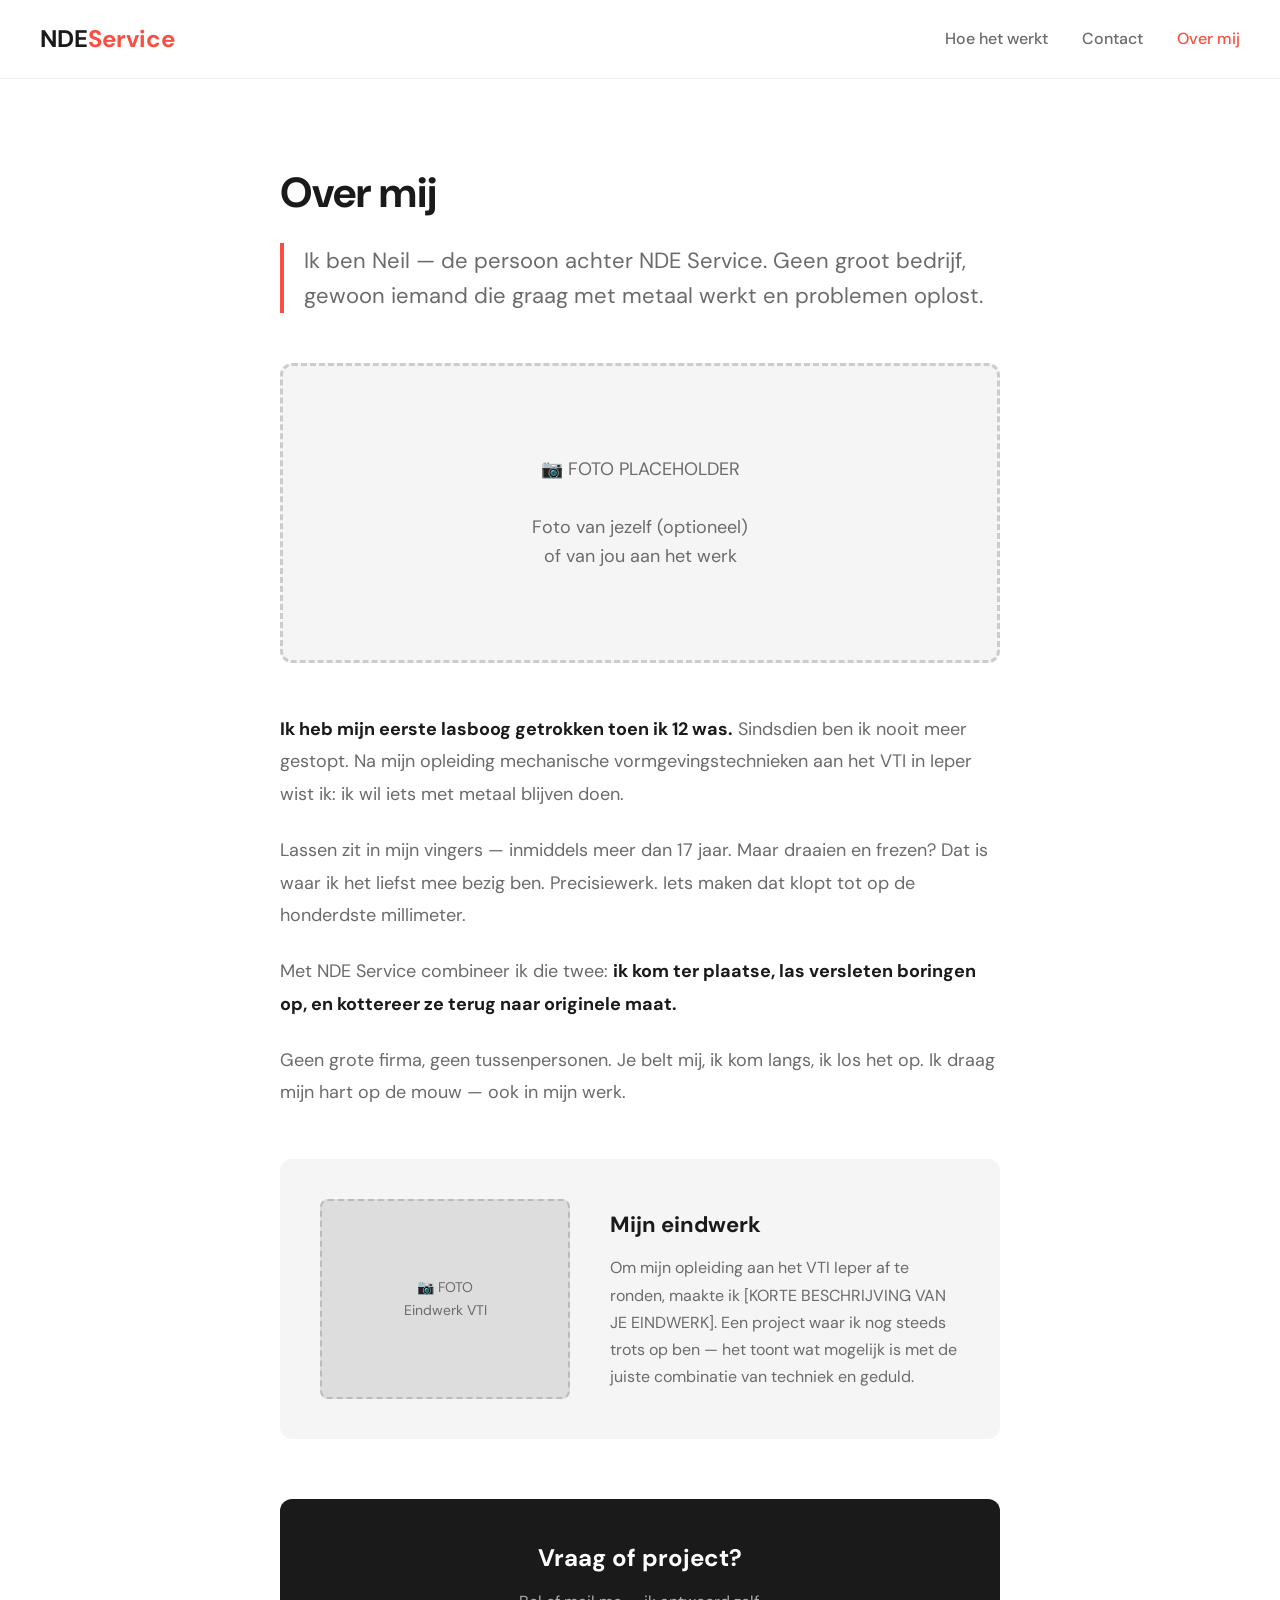
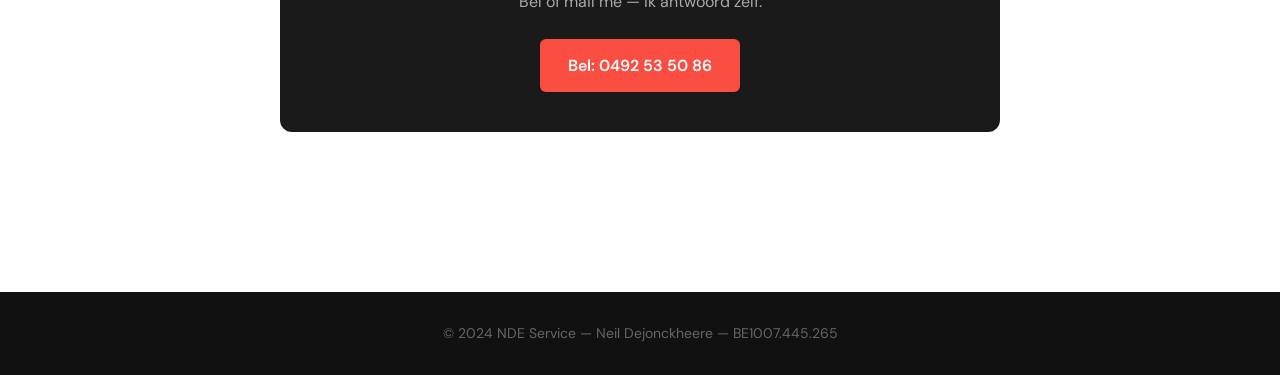
==== over-mij.html @ e146a360 "first commit" ====
<!DOCTYPE html>
<html lang="nl">
<head>
    <meta charset="UTF-8">
    <meta name="viewport" content="width=device-width, initial-scale=1.0">
    <title>Over mij — NDE Service</title>
    <link rel="preconnect" href="https://fonts.googleapis.com">
    <link href="https://fonts.googleapis.com/css2?family=DM+Sans:wght@400;500;700&display=swap" rel="stylesheet">
    <style>
        :root {
            --kleur-donker: #1a1a1a;
            --kleur-oranje: #fa4e42;
            --kleur-grijs: #6b6b6b;
            --kleur-lichtgrijs: #f5f5f5;
            --kleur-wit: #ffffff;
        }

        * {
            margin: 0;
            padding: 0;
            box-sizing: border-box;
        }

        body {
            font-family: 'DM Sans', sans-serif;
            color: var(--kleur-donker);
            line-height: 1.6;
            background: var(--kleur-wit);
        }

        /* ============ HEADER ============ */
        header {
            padding: 20px 40px;
            display: flex;
            justify-content: space-between;
            align-items: center;
            border-bottom: 1px solid #eee;
        }

        .logo {
            font-size: 24px;
            font-weight: 700;
            color: var(--kleur-donker);
            text-decoration: none;
        }

        .logo span {
            color: var(--kleur-oranje);
        }

        nav a {
            margin-left: 30px;
            text-decoration: none;
            color: var(--kleur-grijs);
            font-weight: 500;
            transition: color 0.2s;
        }

        nav a:hover, nav a.actief {
            color: var(--kleur-oranje);
        }

        /* ============ OVER MIJ CONTENT ============ */
        .over-mij {
            padding: 80px 40px;
            max-width: 800px;
            margin: 0 auto;
        }

        .over-mij h1 {
            font-size: 42px;
            margin-bottom: 16px;
        }

        .intro {
            font-size: 22px;
            color: var(--kleur-grijs);
            margin-bottom: 50px;
            border-left: 4px solid var(--kleur-oranje);
            padding-left: 20px;
        }

        .foto-placeholder {
            background: var(--kleur-lichtgrijs);
            height: 300px;
            border-radius: 12px;
            margin-bottom: 50px;
            display: flex;
            align-items: center;
            justify-content: center;
            border: 3px dashed #ccc;
            color: var(--kleur-grijs);
            font-size: 18px;
            text-align: center;
        }

        .verhaal p {
            font-size: 18px;
            color: var(--kleur-grijs);
            margin-bottom: 24px;
            line-height: 1.8;
        }

        .verhaal strong {
            color: var(--kleur-donker);
        }

        /* ============ EINDWERK SECTIE ============ */
        .eindwerk {
            background: var(--kleur-lichtgrijs);
            padding: 40px;
            border-radius: 12px;
            margin-top: 50px;
            display: grid;
            grid-template-columns: 250px 1fr;
            gap: 40px;
            align-items: center;
        }

        .eindwerk-foto {
            background: #ddd;
            height: 200px;
            border-radius: 8px;
            display: flex;
            align-items: center;
            justify-content: center;
            border: 2px dashed #bbb;
            color: var(--kleur-grijs);
            font-size: 14px;
            text-align: center;
        }

        .eindwerk-tekst h3 {
            font-size: 22px;
            margin-bottom: 12px;
        }

        .eindwerk-tekst p {
            color: var(--kleur-grijs);
            font-size: 16px;
            line-height: 1.7;
        }

        /* ============ CTA SECTIE ============ */
        .cta {
            margin-top: 60px;
            padding: 40px;
            background: var(--kleur-donker);
            border-radius: 12px;
            text-align: center;
        }

        .cta h3 {
            color: white;
            font-size: 24px;
            margin-bottom: 12px;
        }

        .cta p {
            color: #aaa;
            margin-bottom: 24px;
        }

        .cta a {
            display: inline-block;
            padding: 14px 28px;
            background: var(--kleur-oranje);
            color: white;
            text-decoration: none;
            font-weight: 600;
            border-radius: 6px;
            transition: background 0.2s;
        }

        .cta a:hover {
            background: #e04438;
        }

        /* ============ FOOTER ============ */
        footer {
            background: #111;
            color: #666;
            padding: 30px 40px;
            text-align: center;
            font-size: 14px;
            margin-top: 80px;
        }

        /* ============ RESPONSIVE ============ */
        @media (max-width: 700px) {
            .over-mij h1 {
                font-size: 32px;
            }

            .eindwerk {
                grid-template-columns: 1fr;
                text-align: center;
            }

            header {
                flex-direction: column;
                gap: 20px;
            }

            nav a {
                margin: 0 15px;
            }
        }
    </style>
</head>
<body>

    <!-- ============ HEADER ============ -->
    <header>
        <a href="index.html" class="logo">NDE<span>Service</span></a>
        <nav>
            <a href="index.html#proces">Hoe het werkt</a>
            <a href="index.html#contact">Contact</a>
            <a href="over-mij.html" class="actief">Over mij</a>
        </nav>
    </header>

    <!-- ============ OVER MIJ ============ -->
    <section class="over-mij">
        
        <h1>Over mij</h1>
        
        <p class="intro">Ik ben Neil — de persoon achter NDE Service. Geen groot bedrijf, gewoon iemand die graag met metaal werkt en problemen oplost.</p>

        <div class="foto-placeholder">
            📷 FOTO PLACEHOLDER<br><br>
            Foto van jezelf (optioneel)<br>
            of van jou aan het werk
        </div>

        <div class="verhaal">
            <p><strong>Ik heb mijn eerste lasboog getrokken toen ik 12 was.</strong> Sindsdien ben ik nooit meer gestopt. Na mijn opleiding mechanische vormgevingstechnieken aan het VTI in Ieper wist ik: ik wil iets met metaal blijven doen.</p>
            
            <p>Lassen zit in mijn vingers — inmiddels meer dan 17 jaar. Maar draaien en frezen? Dat is waar ik het liefst mee bezig ben. Precisiewerk. Iets maken dat klopt tot op de honderdste millimeter.</p>
            
            <p>Met NDE Service combineer ik die twee: <strong>ik kom ter plaatse, las versleten boringen op, en kottereer ze terug naar originele maat.</strong></p>

            <p>Geen grote firma, geen tussenpersonen. Je belt mij, ik kom langs, ik los het op. Ik draag mijn hart op de mouw — ook in mijn werk.</p>
        </div>

        <!-- ============ EINDWERK ============ -->
        <div class="eindwerk">
            <div class="eindwerk-foto">
                📷 FOTO<br>Eindwerk VTI
            </div>
            <div class="eindwerk-tekst">
                <h3>Mijn eindwerk</h3>
                <p>Om mijn opleiding aan het VTI Ieper af te ronden, maakte ik [KORTE BESCHRIJVING VAN JE EINDWERK]. Een project waar ik nog steeds trots op ben — het toont wat mogelijk is met de juiste combinatie van techniek en geduld.</p>
            </div>
        </div>

        <!-- ============ CTA ============ -->
        <div class="cta">
            <h3>Vraag of project?</h3>
            <p>Bel of mail me — ik antwoord zelf.</p>
            <a href="tel:+32492535086">Bel: 0492 53 50 86</a>
        </div>

    </section>

    <!-- ============ FOOTER ============ -->
    <footer>
        © 2024 NDE Service — Neil Dejonckheere — BE1007.445.265
    </footer>

</body>
</html>
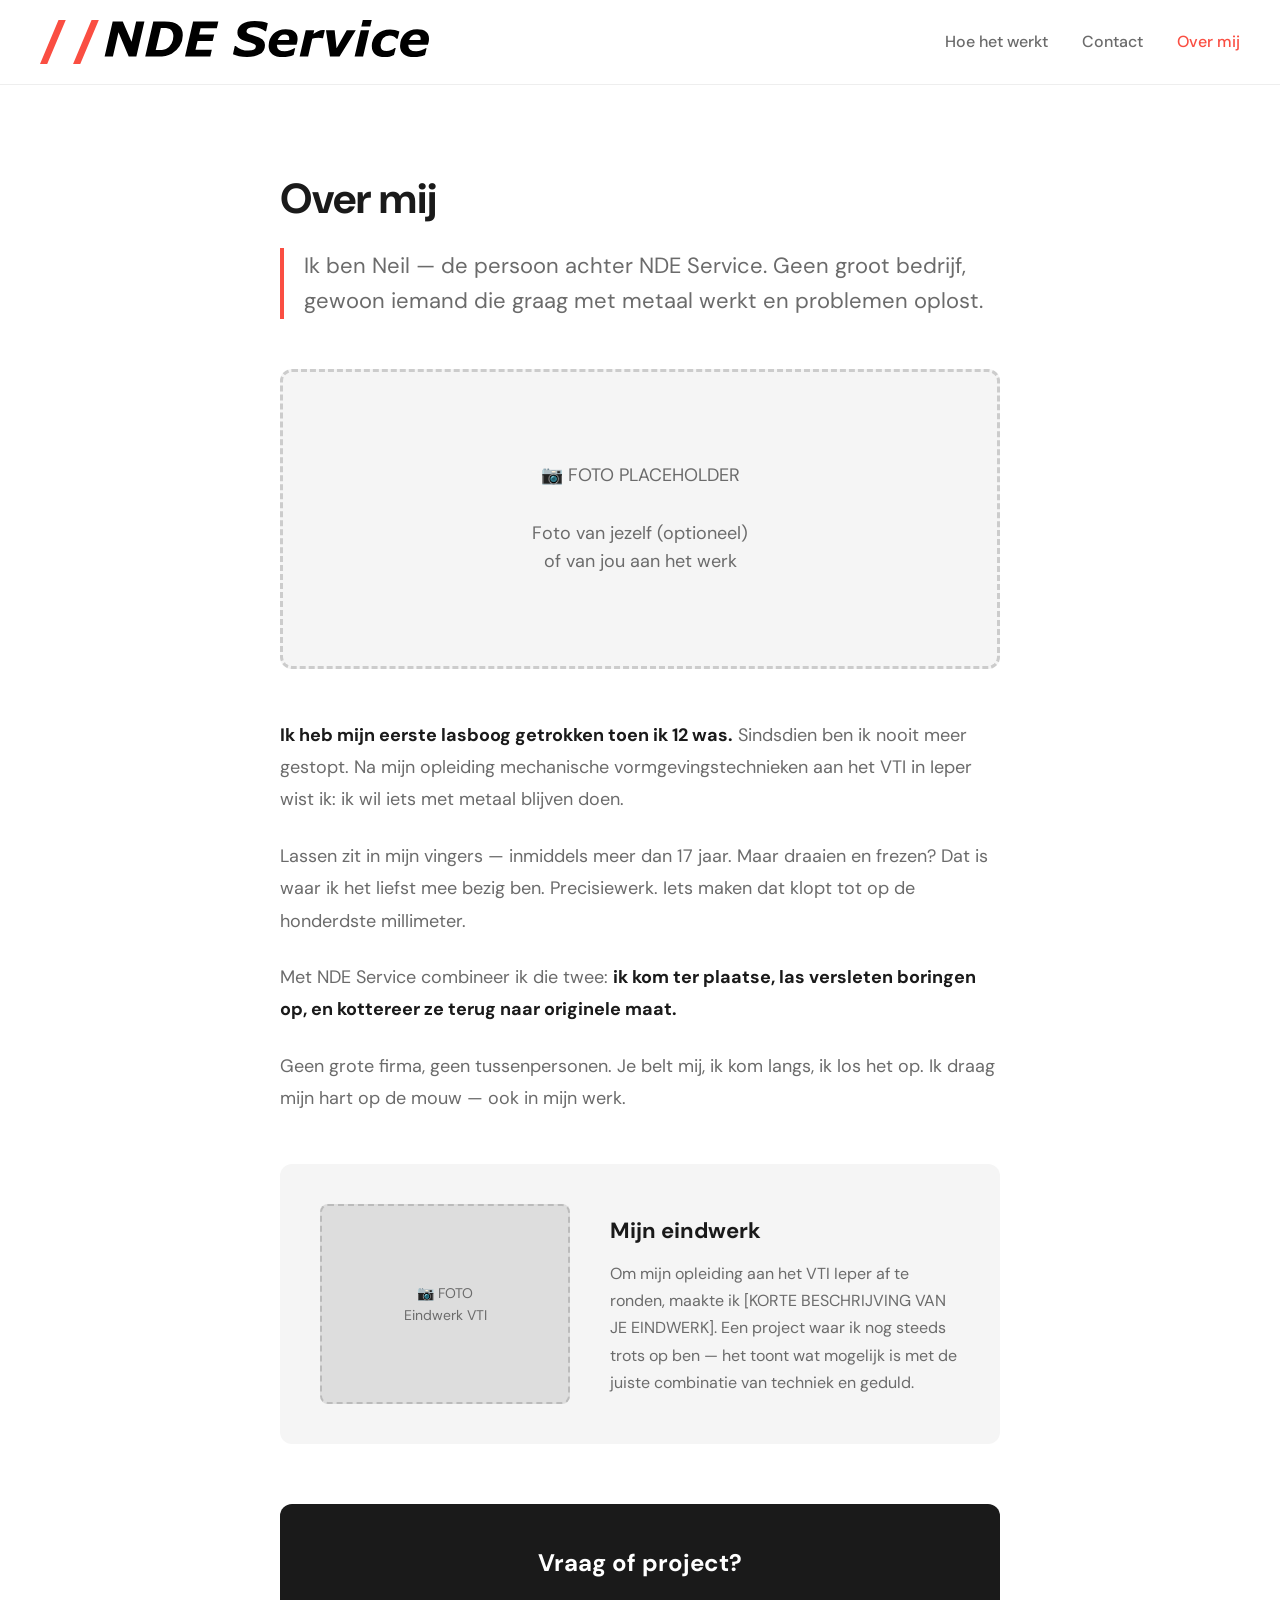
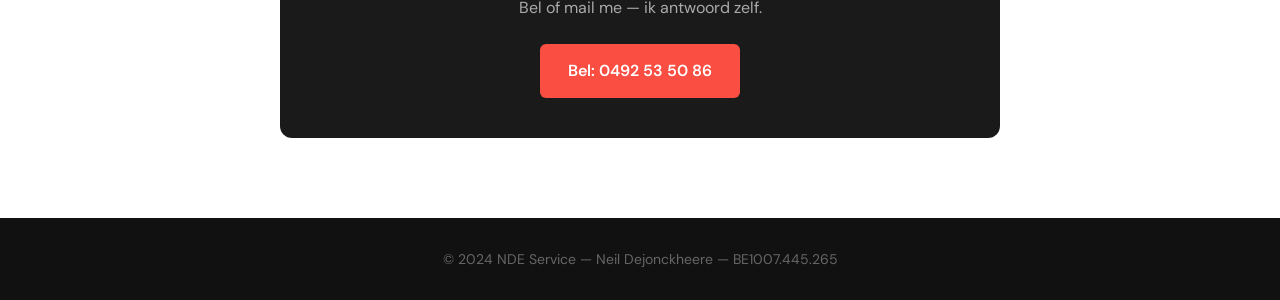
==== commit 5e984bc2: "0.1" ====
--- a/over-mij.html
+++ b/over-mij.html
@@ -4,215 +4,18 @@
     <meta charset="UTF-8">
     <meta name="viewport" content="width=device-width, initial-scale=1.0">
     <title>Over mij — NDE Service</title>
+    <link rel="icon" href="images/Favicon.png" type="image/png">
     <link rel="preconnect" href="https://fonts.googleapis.com">
     <link href="https://fonts.googleapis.com/css2?family=DM+Sans:wght@400;500;700&display=swap" rel="stylesheet">
-    <style>
-        :root {
-            --kleur-donker: #1a1a1a;
-            --kleur-oranje: #fa4e42;
-            --kleur-grijs: #6b6b6b;
-            --kleur-lichtgrijs: #f5f5f5;
-            --kleur-wit: #ffffff;
-        }
-
-        * {
-            margin: 0;
-            padding: 0;
-            box-sizing: border-box;
-        }
-
-        body {
-            font-family: 'DM Sans', sans-serif;
-            color: var(--kleur-donker);
-            line-height: 1.6;
-            background: var(--kleur-wit);
-        }
-
-        /* ============ HEADER ============ */
-        header {
-            padding: 20px 40px;
-            display: flex;
-            justify-content: space-between;
-            align-items: center;
-            border-bottom: 1px solid #eee;
-        }
-
-        .logo {
-            font-size: 24px;
-            font-weight: 700;
-            color: var(--kleur-donker);
-            text-decoration: none;
-        }
-
-        .logo span {
-            color: var(--kleur-oranje);
-        }
-
-        nav a {
-            margin-left: 30px;
-            text-decoration: none;
-            color: var(--kleur-grijs);
-            font-weight: 500;
-            transition: color 0.2s;
-        }
-
-        nav a:hover, nav a.actief {
-            color: var(--kleur-oranje);
-        }
-
-        /* ============ OVER MIJ CONTENT ============ */
-        .over-mij {
-            padding: 80px 40px;
-            max-width: 800px;
-            margin: 0 auto;
-        }
-
-        .over-mij h1 {
-            font-size: 42px;
-            margin-bottom: 16px;
-        }
-
-        .intro {
-            font-size: 22px;
-            color: var(--kleur-grijs);
-            margin-bottom: 50px;
-            border-left: 4px solid var(--kleur-oranje);
-            padding-left: 20px;
-        }
-
-        .foto-placeholder {
-            background: var(--kleur-lichtgrijs);
-            height: 300px;
-            border-radius: 12px;
-            margin-bottom: 50px;
-            display: flex;
-            align-items: center;
-            justify-content: center;
-            border: 3px dashed #ccc;
-            color: var(--kleur-grijs);
-            font-size: 18px;
-            text-align: center;
-        }
-
-        .verhaal p {
-            font-size: 18px;
-            color: var(--kleur-grijs);
-            margin-bottom: 24px;
-            line-height: 1.8;
-        }
-
-        .verhaal strong {
-            color: var(--kleur-donker);
-        }
-
-        /* ============ EINDWERK SECTIE ============ */
-        .eindwerk {
-            background: var(--kleur-lichtgrijs);
-            padding: 40px;
-            border-radius: 12px;
-            margin-top: 50px;
-            display: grid;
-            grid-template-columns: 250px 1fr;
-            gap: 40px;
-            align-items: center;
-        }
-
-        .eindwerk-foto {
-            background: #ddd;
-            height: 200px;
-            border-radius: 8px;
-            display: flex;
-            align-items: center;
-            justify-content: center;
-            border: 2px dashed #bbb;
-            color: var(--kleur-grijs);
-            font-size: 14px;
-            text-align: center;
-        }
-
-        .eindwerk-tekst h3 {
-            font-size: 22px;
-            margin-bottom: 12px;
-        }
-
-        .eindwerk-tekst p {
-            color: var(--kleur-grijs);
-            font-size: 16px;
-            line-height: 1.7;
-        }
-
-        /* ============ CTA SECTIE ============ */
-        .cta {
-            margin-top: 60px;
-            padding: 40px;
-            background: var(--kleur-donker);
-            border-radius: 12px;
-            text-align: center;
-        }
-
-        .cta h3 {
-            color: white;
-            font-size: 24px;
-            margin-bottom: 12px;
-        }
-
-        .cta p {
-            color: #aaa;
-            margin-bottom: 24px;
-        }
-
-        .cta a {
-            display: inline-block;
-            padding: 14px 28px;
-            background: var(--kleur-oranje);
-            color: white;
-            text-decoration: none;
-            font-weight: 600;
-            border-radius: 6px;
-            transition: background 0.2s;
-        }
-
-        .cta a:hover {
-            background: #e04438;
-        }
-
-        /* ============ FOOTER ============ */
-        footer {
-            background: #111;
-            color: #666;
-            padding: 30px 40px;
-            text-align: center;
-            font-size: 14px;
-            margin-top: 80px;
-        }
-
-        /* ============ RESPONSIVE ============ */
-        @media (max-width: 700px) {
-            .over-mij h1 {
-                font-size: 32px;
-            }
-
-            .eindwerk {
-                grid-template-columns: 1fr;
-                text-align: center;
-            }
-
-            header {
-                flex-direction: column;
-                gap: 20px;
-            }
-
-            nav a {
-                margin: 0 15px;
-            }
-        }
-    </style>
+    <link rel="stylesheet" href="style.css">
 </head>
 <body>
 
     <!-- ============ HEADER ============ -->
     <header>
-        <a href="index.html" class="logo">NDE<span>Service</span></a>
+        <a href="index.html" class="logo">
+            <img src="images/logo.svg" alt="NDE Service">
+        </a>
         <nav>
             <a href="index.html#proces">Hoe het werkt</a>
             <a href="index.html#contact">Contact</a>
--- a/style.css
+++ b/style.css
@@ -0,0 +1,466 @@
+/* ============ VARIABELEN ============ */
+:root {
+    --kleur-donker: #1a1a1a;
+    --kleur-oranje: #fa4e42;
+    --kleur-grijs: #6b6b6b;
+    --kleur-lichtgrijs: #f5f5f5;
+    --kleur-wit: #ffffff;
+}
+
+/* ============ RESET ============ */
+* {
+    margin: 0;
+    padding: 0;
+    box-sizing: border-box;
+}
+
+body {
+    font-family: 'DM Sans', sans-serif;
+    color: var(--kleur-donker);
+    line-height: 1.6;
+    background: var(--kleur-wit);
+}
+
+/* ============ HEADER ============ */
+header {
+    padding: 20px 40px;
+    display: flex;
+    justify-content: space-between;
+    align-items: center;
+    border-bottom: 1px solid #eee;
+    position: sticky;
+    top: 0;
+    background: var(--kleur-wit);
+    z-index: 100;
+}
+
+.logo {
+    text-decoration: none;
+    display: inline-flex;
+    align-items: center;
+}
+
+.logo img {
+    height: 44px;
+    width: auto;
+}
+
+nav a {
+    margin-left: 30px;
+    text-decoration: none;
+    color: var(--kleur-grijs);
+    font-weight: 500;
+    transition: color 0.2s;
+}
+
+nav a:hover, nav a.actief {
+    color: var(--kleur-oranje);
+}
+
+/* ============ KNOPPEN ============ */
+.btn {
+    display: inline-block;
+    padding: 14px 28px;
+    font-size: 16px;
+    font-weight: 600;
+    text-decoration: none;
+    border-radius: 6px;
+    transition: all 0.2s;
+}
+
+.btn-primary {
+    background: var(--kleur-oranje);
+    color: white;
+}
+
+.btn-primary:hover {
+    background: #e04438;
+}
+
+.btn-secondary {
+    background: transparent;
+    color: var(--kleur-donker);
+    border: 2px solid var(--kleur-donker);
+}
+
+.btn-secondary:hover {
+    background: var(--kleur-donker);
+    color: white;
+}
+
+/* ============ FOOTER ============ */
+footer {
+    background: #111;
+    color: #666;
+    padding: 30px 40px;
+    text-align: center;
+    font-size: 14px;
+}
+
+/* ============ HERO SECTIE ============ */
+.hero {
+    display: grid;
+    grid-template-columns: 1fr 1fr;
+    min-height: 80vh;
+    align-items: center;
+    padding: 60px 40px;
+    gap: 60px;
+}
+
+.hero-tekst h1 {
+    font-size: 48px;
+    font-weight: 700;
+    line-height: 1.1;
+    margin-bottom: 24px;
+}
+
+.hero-tekst h1 span {
+    color: var(--kleur-oranje);
+}
+
+.hero-tekst p {
+    font-size: 20px;
+    color: var(--kleur-grijs);
+    margin-bottom: 32px;
+    max-width: 500px;
+}
+
+.hero-contact {
+    display: flex;
+    gap: 16px;
+    flex-wrap: wrap;
+}
+
+.hero-foto {
+    background: var(--kleur-lichtgrijs);
+    height: 500px;
+    display: flex;
+    align-items: center;
+    justify-content: center;
+    border-radius: 12px;
+    border: 3px dashed #ccc;
+    color: var(--kleur-grijs);
+    font-size: 18px;
+    text-align: center;
+    padding: 20px;
+}
+
+/* ============ HOE HET WERKT ============ */
+.proces {
+    background: var(--kleur-lichtgrijs);
+    padding: 80px 40px;
+}
+
+.sectie-titel {
+    text-align: center;
+    margin-bottom: 60px;
+}
+
+.sectie-titel h2 {
+    font-size: 36px;
+    margin-bottom: 12px;
+}
+
+.sectie-titel p {
+    color: var(--kleur-grijs);
+    font-size: 18px;
+}
+
+.proces-stappen {
+    display: grid;
+    grid-template-columns: repeat(4, 1fr);
+    gap: 30px;
+    max-width: 1200px;
+    margin: 0 auto;
+}
+
+.stap {
+    background: white;
+    padding: 30px;
+    border-radius: 12px;
+    text-align: center;
+}
+
+.stap-nummer {
+    width: 50px;
+    height: 50px;
+    background: var(--kleur-oranje);
+    color: white;
+    border-radius: 50%;
+    display: flex;
+    align-items: center;
+    justify-content: center;
+    font-size: 20px;
+    font-weight: 700;
+    margin: 0 auto 20px;
+}
+
+.stap-foto {
+    background: var(--kleur-lichtgrijs);
+    height: 150px;
+    border-radius: 8px;
+    margin-bottom: 20px;
+    display: flex;
+    align-items: center;
+    justify-content: center;
+    border: 2px dashed #ccc;
+    color: var(--kleur-grijs);
+    font-size: 14px;
+}
+
+.stap h3 {
+    font-size: 18px;
+    margin-bottom: 10px;
+}
+
+.stap p {
+    color: var(--kleur-grijs);
+    font-size: 15px;
+}
+
+/* ============ VOOR WIE ============ */
+.voor-wie {
+    padding: 80px 40px;
+    max-width: 900px;
+    margin: 0 auto;
+    text-align: center;
+}
+
+.voor-wie h2 {
+    font-size: 36px;
+    margin-bottom: 40px;
+}
+
+.sectoren {
+    display: flex;
+    flex-wrap: wrap;
+    justify-content: center;
+    gap: 16px;
+}
+
+.sector {
+    background: var(--kleur-lichtgrijs);
+    padding: 16px 28px;
+    border-radius: 50px;
+    font-weight: 500;
+    color: var(--kleur-donker);
+}
+
+/* ============ CONTACT ============ */
+.contact {
+    background: var(--kleur-donker);
+    color: white;
+    padding: 80px 40px;
+    text-align: center;
+}
+
+.contact h2 {
+    font-size: 36px;
+    margin-bottom: 16px;
+}
+
+.contact p {
+    color: #aaa;
+    margin-bottom: 40px;
+    font-size: 18px;
+}
+
+.contact-info {
+    display: flex;
+    justify-content: center;
+    gap: 60px;
+    flex-wrap: wrap;
+}
+
+.contact-item {
+    text-align: center;
+}
+
+.contact-item span {
+    display: block;
+    color: #888;
+    font-size: 14px;
+    margin-bottom: 8px;
+    text-transform: uppercase;
+    letter-spacing: 1px;
+}
+
+.contact-item a, .contact-item strong {
+    color: white;
+    text-decoration: none;
+    font-size: 20px;
+    font-weight: 600;
+}
+
+.contact-item a:hover {
+    color: var(--kleur-oranje);
+}
+
+/* ============ OVER MIJ PAGINA ============ */
+.over-mij {
+    padding: 80px 40px;
+    max-width: 800px;
+    margin: 0 auto;
+}
+
+.over-mij h1 {
+    font-size: 42px;
+    margin-bottom: 16px;
+}
+
+.intro {
+    font-size: 22px;
+    color: var(--kleur-grijs);
+    margin-bottom: 50px;
+    border-left: 4px solid var(--kleur-oranje);
+    padding-left: 20px;
+}
+
+.foto-placeholder {
+    background: var(--kleur-lichtgrijs);
+    height: 300px;
+    border-radius: 12px;
+    margin-bottom: 50px;
+    display: flex;
+    align-items: center;
+    justify-content: center;
+    border: 3px dashed #ccc;
+    color: var(--kleur-grijs);
+    font-size: 18px;
+    text-align: center;
+}
+
+.verhaal p {
+    font-size: 18px;
+    color: var(--kleur-grijs);
+    margin-bottom: 24px;
+    line-height: 1.8;
+}
+
+.verhaal strong {
+    color: var(--kleur-donker);
+}
+
+/* ============ EINDWERK ============ */
+.eindwerk {
+    background: var(--kleur-lichtgrijs);
+    padding: 40px;
+    border-radius: 12px;
+    margin-top: 50px;
+    display: grid;
+    grid-template-columns: 250px 1fr;
+    gap: 40px;
+    align-items: center;
+}
+
+.eindwerk-foto {
+    background: #ddd;
+    height: 200px;
+    border-radius: 8px;
+    display: flex;
+    align-items: center;
+    justify-content: center;
+    border: 2px dashed #bbb;
+    color: var(--kleur-grijs);
+    font-size: 14px;
+    text-align: center;
+}
+
+.eindwerk-tekst h3 {
+    font-size: 22px;
+    margin-bottom: 12px;
+}
+
+.eindwerk-tekst p {
+    color: var(--kleur-grijs);
+    font-size: 16px;
+    line-height: 1.7;
+}
+
+/* ============ CTA ============ */
+.cta {
+    margin-top: 60px;
+    padding: 40px;
+    background: var(--kleur-donker);
+    border-radius: 12px;
+    text-align: center;
+}
+
+.cta h3 {
+    color: white;
+    font-size: 24px;
+    margin-bottom: 12px;
+}
+
+.cta p {
+    color: #aaa;
+    margin-bottom: 24px;
+}
+
+.cta a {
+    display: inline-block;
+    padding: 14px 28px;
+    background: var(--kleur-oranje);
+    color: white;
+    text-decoration: none;
+    font-weight: 600;
+    border-radius: 6px;
+    transition: background 0.2s;
+}
+
+.cta a:hover {
+    background: #e04438;
+}
+
+/* ============ RESPONSIVE ============ */
+@media (max-width: 900px) {
+    .hero {
+        grid-template-columns: 1fr;
+        text-align: center;
+    }
+
+    .hero-tekst p {
+        margin-left: auto;
+        margin-right: auto;
+    }
+
+    .hero-contact {
+        justify-content: center;
+    }
+
+    .proces-stappen {
+        grid-template-columns: repeat(2, 1fr);
+    }
+
+    .eindwerk {
+        grid-template-columns: 1fr;
+        text-align: center;
+    }
+}
+
+@media (max-width: 600px) {
+    .hero-tekst h1 {
+        font-size: 32px;
+    }
+
+    .over-mij h1 {
+        font-size: 32px;
+    }
+
+    .proces-stappen {
+        grid-template-columns: 1fr;
+    }
+
+    .contact-info {
+        gap: 30px;
+    }
+
+    header {
+        flex-direction: column;
+        gap: 20px;
+    }
+
+    nav a {
+        margin: 0 15px;
+    }
+}
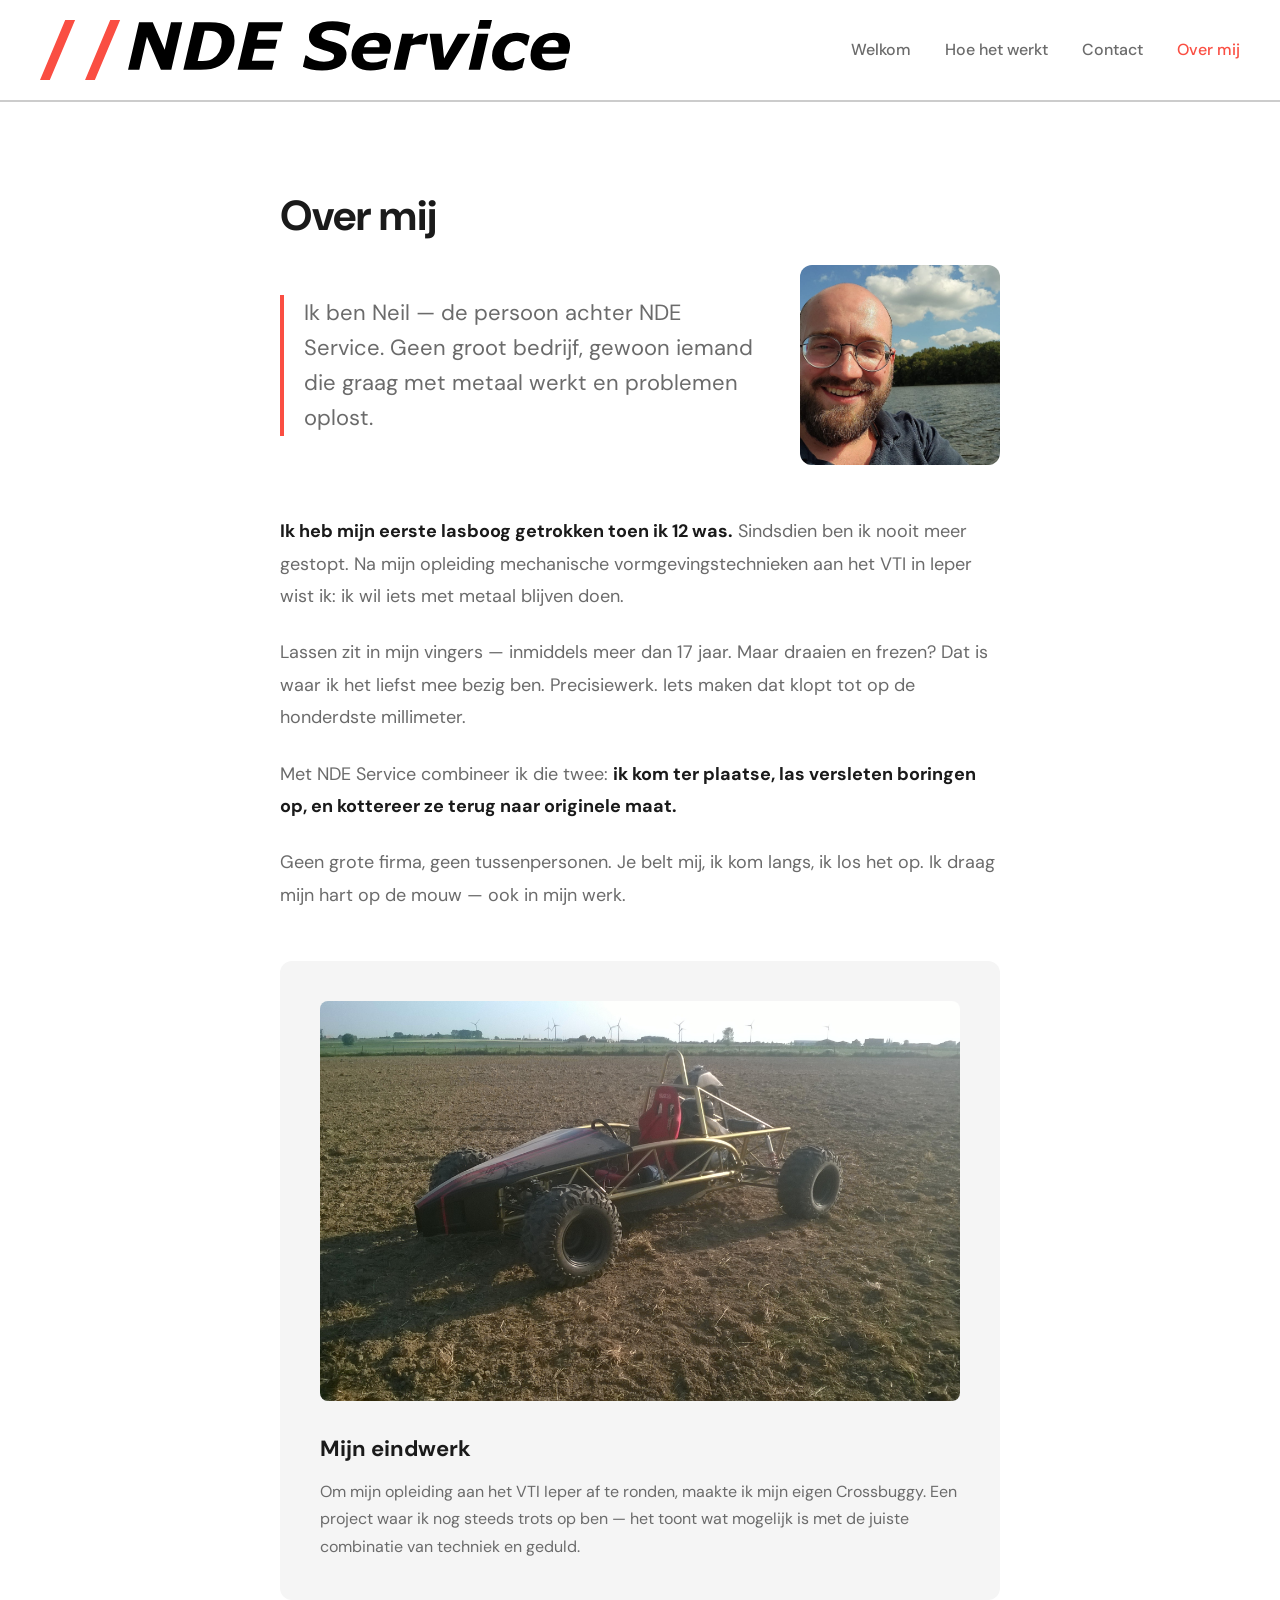
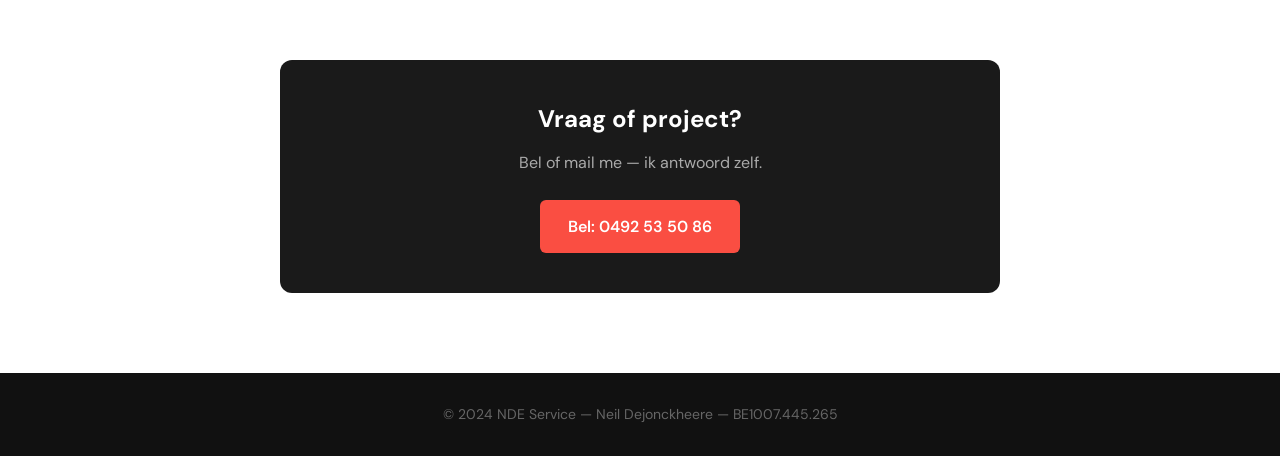
==== commit 803ad128: "0.2" ====
--- a/over-mij.html
+++ b/over-mij.html
@@ -17,6 +17,7 @@
             <img src="images/logo.svg" alt="NDE Service">
         </a>
         <nav>
+            <a href="index.html">Welkom</a>
             <a href="index.html#proces">Hoe het werkt</a>
             <a href="index.html#contact">Contact</a>
             <a href="over-mij.html" class="actief">Over mij</a>
@@ -28,12 +29,11 @@
         
         <h1>Over mij</h1>
         
-        <p class="intro">Ik ben Neil — de persoon achter NDE Service. Geen groot bedrijf, gewoon iemand die graag met metaal werkt en problemen oplost.</p>
-
-        <div class="foto-placeholder">
-            📷 FOTO PLACEHOLDER<br><br>
-            Foto van jezelf (optioneel)<br>
-            of van jou aan het werk
+        <div class="intro-rij">
+            <p class="intro">Ik ben Neil — de persoon achter NDE Service. Geen groot bedrijf, gewoon iemand die graag met metaal werkt en problemen oplost.</p>
+            <div class="foto-neil">
+                <img src="images/Neil.jpg" alt="Neil Dejonckheere">
+            </div>
         </div>
 
         <div class="verhaal">
@@ -49,11 +49,11 @@
         <!-- ============ EINDWERK ============ -->
         <div class="eindwerk">
             <div class="eindwerk-foto">
-                📷 FOTO<br>Eindwerk VTI
+                <img src="images/eindwerk.jpg" alt="Eindwerk VTI">
             </div>
             <div class="eindwerk-tekst">
                 <h3>Mijn eindwerk</h3>
-                <p>Om mijn opleiding aan het VTI Ieper af te ronden, maakte ik [KORTE BESCHRIJVING VAN JE EINDWERK]. Een project waar ik nog steeds trots op ben — het toont wat mogelijk is met de juiste combinatie van techniek en geduld.</p>
+                <p>Om mijn opleiding aan het VTI Ieper af te ronden, maakte ik mijn eigen Crossbuggy. Een project waar ik nog steeds trots op ben — het toont wat mogelijk is met de juiste combinatie van techniek en geduld.</p>
             </div>
         </div>
 
--- a/style.css
+++ b/style.css
@@ -27,7 +27,7 @@
     display: flex;
     justify-content: space-between;
     align-items: center;
-    border-bottom: 1px solid #eee;
+    border-bottom: 2px solid #ccc;
     position: sticky;
     top: 0;
     background: var(--kleur-wit);
@@ -41,7 +41,7 @@
 }
 
 .logo img {
-    height: 44px;
+    height: 60px;
     width: auto;
 }
 
@@ -132,17 +132,15 @@
 }
 
 .hero-foto {
-    background: var(--kleur-lichtgrijs);
-    height: 500px;
-    display: flex;
-    align-items: center;
-    justify-content: center;
+    aspect-ratio: 6 / 3;
     border-radius: 12px;
-    border: 3px dashed #ccc;
-    color: var(--kleur-grijs);
-    font-size: 18px;
-    text-align: center;
-    padding: 20px;
+    overflow: hidden;
+}
+
+.hero-foto img {
+    width: 100%;
+    height: 100%;
+    object-fit: cover;
 }
 
 /* ============ HOE HET WERKT ============ */
@@ -167,18 +165,51 @@
 }
 
 .proces-stappen {
-    display: grid;
-    grid-template-columns: repeat(4, 1fr);
-    gap: 30px;
-    max-width: 1200px;
+    max-width: 1100px;
     margin: 0 auto;
 }
 
 .stap {
-    background: white;
-    padding: 30px;
+    display: flex;
+    align-items: center;
+    gap: 60px;
+    padding: 60px 0;
+    border-bottom: 1px solid #ddd;
+}
+
+.stap:last-child {
+    border-bottom: none;
+}
+
+.stap:nth-child(even) {
+    flex-direction: row-reverse;
+}
+
+.stap-foto {
+    flex: 1;
+    aspect-ratio: 4 / 3;
     border-radius: 12px;
-    text-align: center;
+    overflow: hidden;
+}
+
+.stap-foto img {
+    width: 100%;
+    height: 100%;
+    object-fit: cover;
+}
+
+.stap-foto-neil {
+    display: flex;
+    align-items: center;
+    justify-content: center;
+    background: #ddd;
+    border: 2px dashed #bbb;
+    color: var(--kleur-grijs);
+    font-size: 16px;
+}
+
+.stap-inhoud {
+    flex: 1;
 }
 
 .stap-nummer {
@@ -192,43 +223,31 @@
     justify-content: center;
     font-size: 20px;
     font-weight: 700;
-    margin: 0 auto 20px;
-}
-
-.stap-foto {
-    background: var(--kleur-lichtgrijs);
-    height: 150px;
-    border-radius: 8px;
     margin-bottom: 20px;
-    display: flex;
-    align-items: center;
-    justify-content: center;
-    border: 2px dashed #ccc;
-    color: var(--kleur-grijs);
-    font-size: 14px;
-}
-
-.stap h3 {
-    font-size: 18px;
-    margin-bottom: 10px;
-}
-
-.stap p {
-    color: var(--kleur-grijs);
-    font-size: 15px;
+}
+
+.stap-inhoud h3 {
+    font-size: 24px;
+    margin-bottom: 12px;
+}
+
+.stap-inhoud p {
+    color: var(--kleur-grijs);
+    font-size: 16px;
+    line-height: 1.7;
 }
 
 /* ============ VOOR WIE ============ */
 .voor-wie {
+    background: var(--kleur-donker);
     padding: 80px 40px;
-    max-width: 900px;
-    margin: 0 auto;
     text-align: center;
 }
 
 .voor-wie h2 {
     font-size: 36px;
     margin-bottom: 40px;
+    color: white;
 }
 
 .sectoren {
@@ -236,20 +255,21 @@
     flex-wrap: wrap;
     justify-content: center;
     gap: 16px;
+    max-width: 900px;
+    margin: 0 auto;
 }
 
 .sector {
-    background: var(--kleur-lichtgrijs);
+    background: #2a2a2a;
     padding: 16px 28px;
     border-radius: 50px;
     font-weight: 500;
-    color: var(--kleur-donker);
+    color: white;
 }
 
 /* ============ CONTACT ============ */
 .contact {
-    background: var(--kleur-donker);
-    color: white;
+    background: var(--kleur-lichtgrijs);
     padding: 80px 40px;
     text-align: center;
 }
@@ -257,10 +277,11 @@
 .contact h2 {
     font-size: 36px;
     margin-bottom: 16px;
+    color: var(--kleur-donker);
 }
 
 .contact p {
-    color: #aaa;
+    color: var(--kleur-grijs);
     margin-bottom: 40px;
     font-size: 18px;
 }
@@ -278,7 +299,7 @@
 
 .contact-item span {
     display: block;
-    color: #888;
+    color: var(--kleur-grijs);
     font-size: 14px;
     margin-bottom: 8px;
     text-transform: uppercase;
@@ -286,7 +307,7 @@
 }
 
 .contact-item a, .contact-item strong {
-    color: white;
+    color: var(--kleur-donker);
     text-decoration: none;
     font-size: 20px;
     font-weight: 600;
@@ -308,26 +329,33 @@
     margin-bottom: 16px;
 }
 
+.intro-rij {
+    display: flex;
+    align-items: center;
+    gap: 40px;
+    margin-bottom: 50px;
+}
+
 .intro {
     font-size: 22px;
     color: var(--kleur-grijs);
-    margin-bottom: 50px;
     border-left: 4px solid var(--kleur-oranje);
     padding-left: 20px;
-}
-
-.foto-placeholder {
-    background: var(--kleur-lichtgrijs);
-    height: 300px;
+    flex: 1;
+}
+
+.foto-neil {
+    aspect-ratio: 1 / 1;
+    height: 200px;
     border-radius: 12px;
-    margin-bottom: 50px;
-    display: flex;
-    align-items: center;
-    justify-content: center;
-    border: 3px dashed #ccc;
-    color: var(--kleur-grijs);
-    font-size: 18px;
-    text-align: center;
+    overflow: hidden;
+    flex-shrink: 0;
+}
+
+.foto-neil img {
+    width: 100%;
+    height: 100%;
+    object-fit: cover;
 }
 
 .verhaal p {
@@ -347,23 +375,22 @@
     padding: 40px;
     border-radius: 12px;
     margin-top: 50px;
-    display: grid;
-    grid-template-columns: 250px 1fr;
-    gap: 40px;
-    align-items: center;
+    display: flex;
+    flex-direction: column;
+    gap: 30px;
 }
 
 .eindwerk-foto {
-    background: #ddd;
-    height: 200px;
+    aspect-ratio: 4 / 3;
+    height: 400px;
     border-radius: 8px;
-    display: flex;
-    align-items: center;
-    justify-content: center;
-    border: 2px dashed #bbb;
-    color: var(--kleur-grijs);
-    font-size: 14px;
-    text-align: center;
+    overflow: hidden;
+}
+
+.eindwerk-foto img {
+    width: 100%;
+    height: 100%;
+    object-fit: cover;
 }
 
 .eindwerk-tekst h3 {
@@ -428,8 +455,8 @@
         justify-content: center;
     }
 
-    .proces-stappen {
-        grid-template-columns: repeat(2, 1fr);
+    .stap {
+        flex-direction: column !important;
     }
 
     .eindwerk {
@@ -447,8 +474,8 @@
         font-size: 32px;
     }
 
-    .proces-stappen {
-        grid-template-columns: 1fr;
+    .stap-foto {
+        width: 100%;
     }
 
     .contact-info {
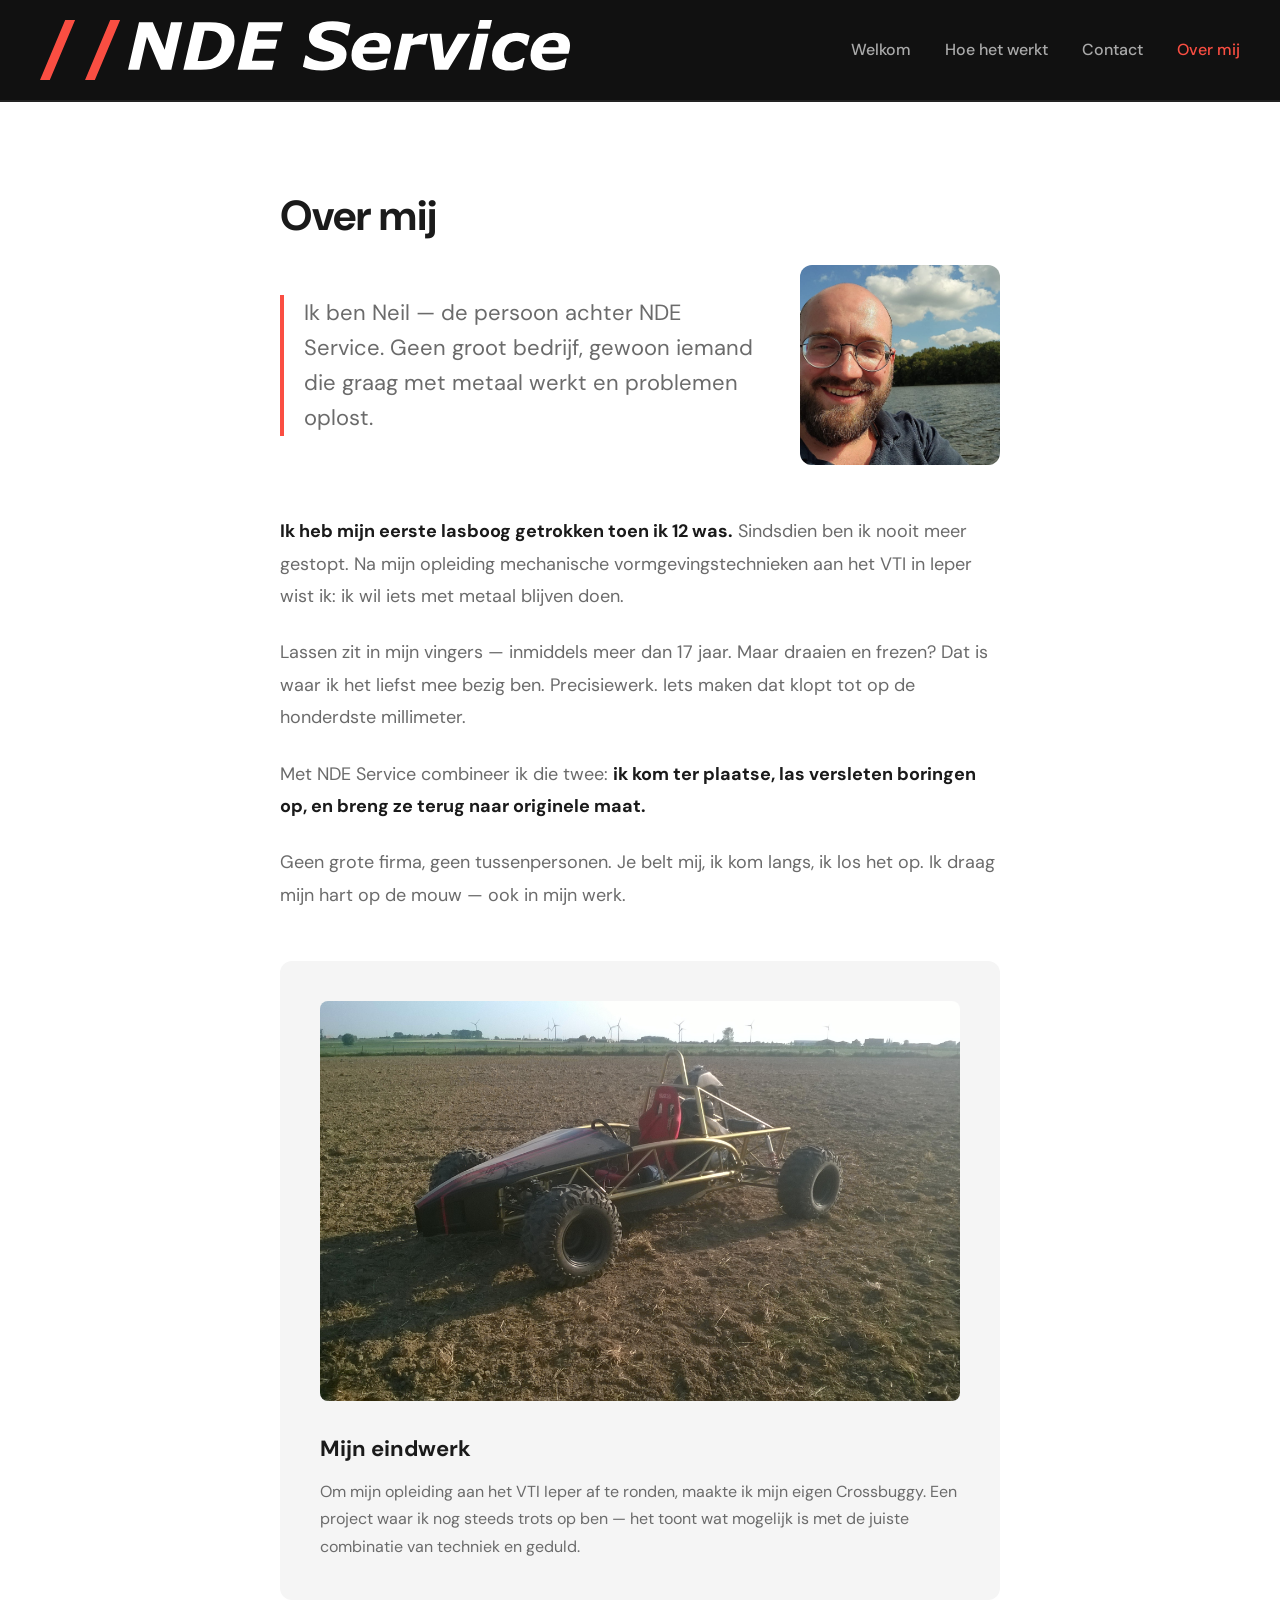
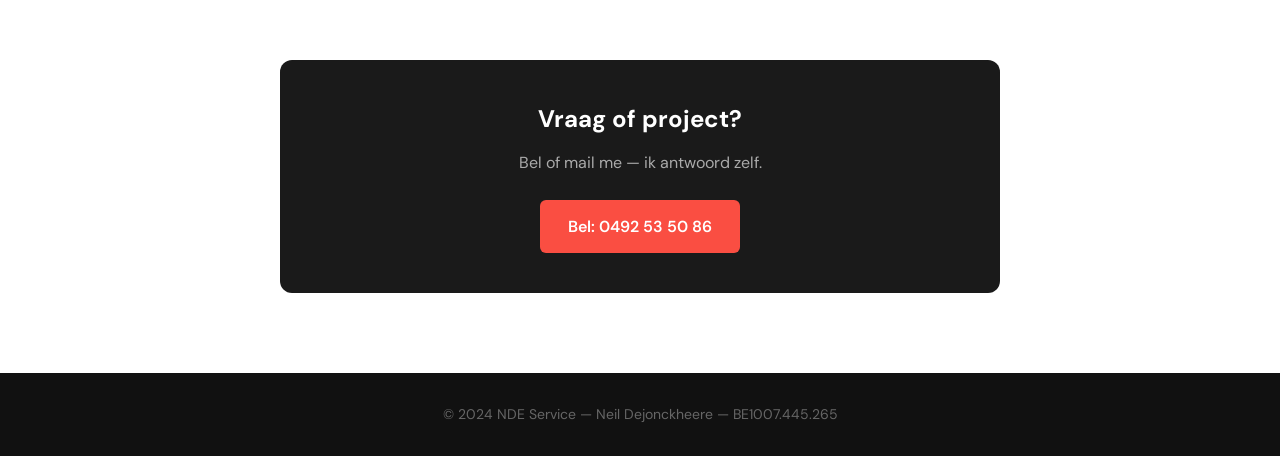
==== commit 576ca8af: "0.6" ====
--- a/over-mij.html
+++ b/over-mij.html
@@ -41,7 +41,7 @@
             
             <p>Lassen zit in mijn vingers — inmiddels meer dan 17 jaar. Maar draaien en frezen? Dat is waar ik het liefst mee bezig ben. Precisiewerk. Iets maken dat klopt tot op de honderdste millimeter.</p>
             
-            <p>Met NDE Service combineer ik die twee: <strong>ik kom ter plaatse, las versleten boringen op, en kottereer ze terug naar originele maat.</strong></p>
+            <p>Met NDE Service combineer ik die twee: <strong>ik kom ter plaatse, las versleten boringen op, en breng ze terug naar originele maat.</strong></p>
 
             <p>Geen grote firma, geen tussenpersonen. Je belt mij, ik kom langs, ik los het op. Ik draag mijn hart op de mouw — ook in mijn werk.</p>
         </div>
--- a/style.css
+++ b/style.css
@@ -27,10 +27,10 @@
     display: flex;
     justify-content: space-between;
     align-items: center;
-    border-bottom: 2px solid #ccc;
+    border-bottom: 2px solid #222;
     position: sticky;
     top: 0;
-    background: var(--kleur-wit);
+    background: #111;
     z-index: 100;
 }
 
@@ -48,7 +48,7 @@
 nav a {
     margin-left: 30px;
     text-decoration: none;
-    color: var(--kleur-grijs);
+    color: #aaa;
     font-weight: 500;
     transition: color 0.2s;
 }
@@ -147,6 +147,7 @@
 .proces {
     background: var(--kleur-lichtgrijs);
     padding: 80px 40px;
+    scroll-margin-top: 100px;
 }
 
 .sectie-titel {
@@ -272,6 +273,7 @@
     background: var(--kleur-lichtgrijs);
     padding: 80px 40px;
     text-align: center;
+    scroll-margin-top: 100px;
 }
 
 .contact h2 {
